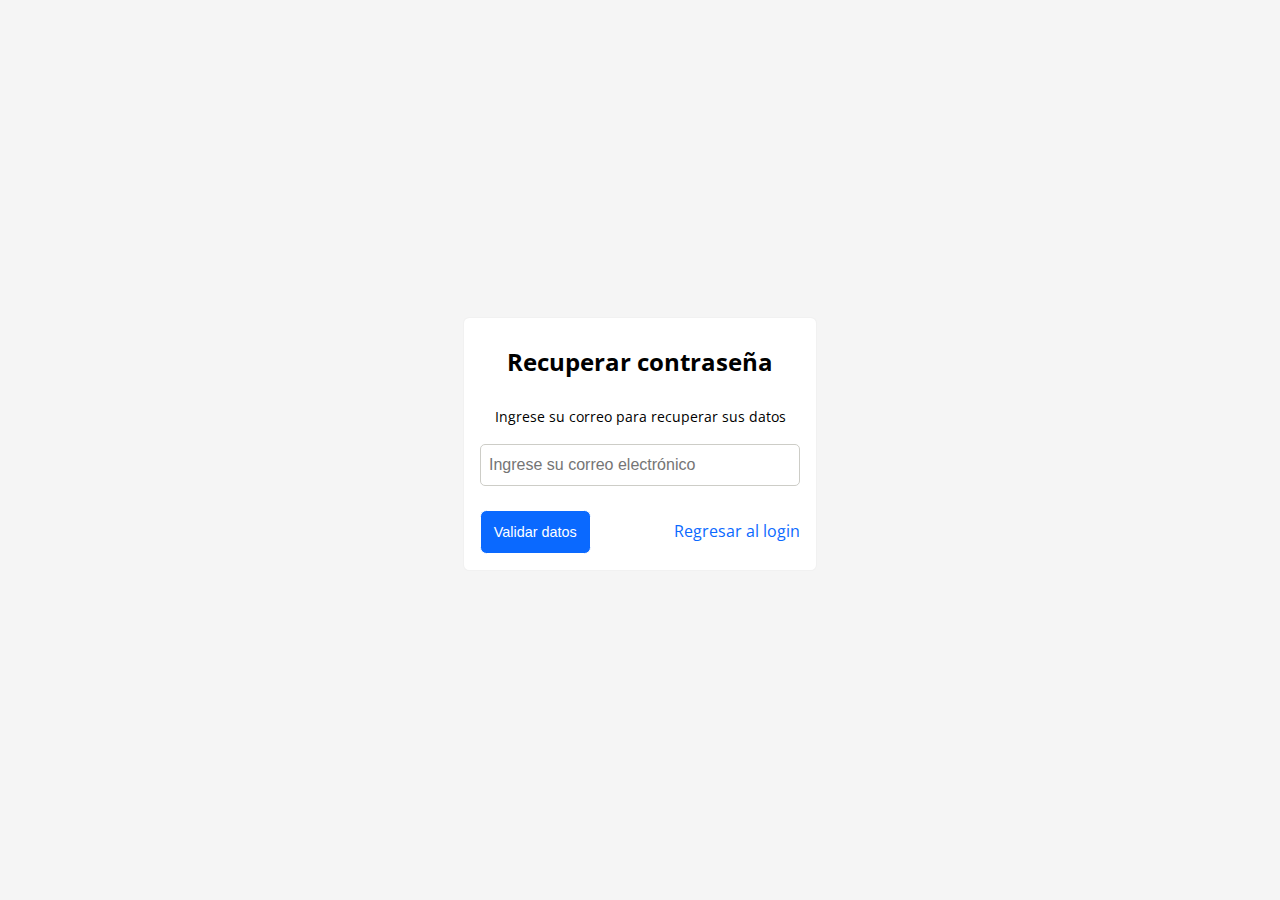
==== forget.html @ 99b49413 "commit punto de partida nuevo" ====
<!DOCTYPE html>
<html lang="en">

<head>
  <meta charset="UTF-8">
  <meta name="viewport" content="width=device-width, initial-scale=1.0">
  <title>Document</title>
  <link rel="stylesheet" href="assets/css/style.css">
  <link rel="stylesheet" href="https://cdnjs.cloudflare.com/ajax/libs/font-awesome/6.4.2/css/all.min.css"
    integrity="sha512-z3gLpd7yknf1YoNbCzqRKc4qyor8gaKU1qmn+CShxbuBusANI9QpRohGBreCFkKxLhei6S9CQXFEbbKuqLg0DA=="
    crossorigin="anonymous" referrerpolicy="no-referrer" />
</head>

<body>

  <main class="content-login">

    <div class="card">

      <div class="card__header center border-none">
        <h1 class="card__title display2 mt-2 mb-2">
          Recuperar contraseña
        </h1>
      </div>
      <div class="card__body">
        <p class="card__text text-center mb-2">
          Ingrese su correo para recuperar sus datos
        </p>
        <form action="" class="form login">
          <div class="form__control">
            <input type="text" class="form__input" placeholder="Ingrese su correo electrónico">
          </div>
          <div class="flex">
            <button class="btn btn-md">Validar datos</button>
            <a href="login.html" class="decoration-none color-primary">Regresar al login</a>
          </div>
        </form>
      </div>

    </div>

  </main>

</body>
---- assets/css/style.css ----
@import url('https://fonts.googleapis.com/css?family=Open+Sans');
@import url("root.css");
@import url("layout.css");
@import url("components/cards.css");
@import url("components/buttons.css");
@import url("components/forms.css");
@import url("components/lists.css");
@import url("components/tags.css");
@import url("components/header.css");
@import url("helpers.css");
@import url("responsive.css");


.login {
  width: 320px;
}
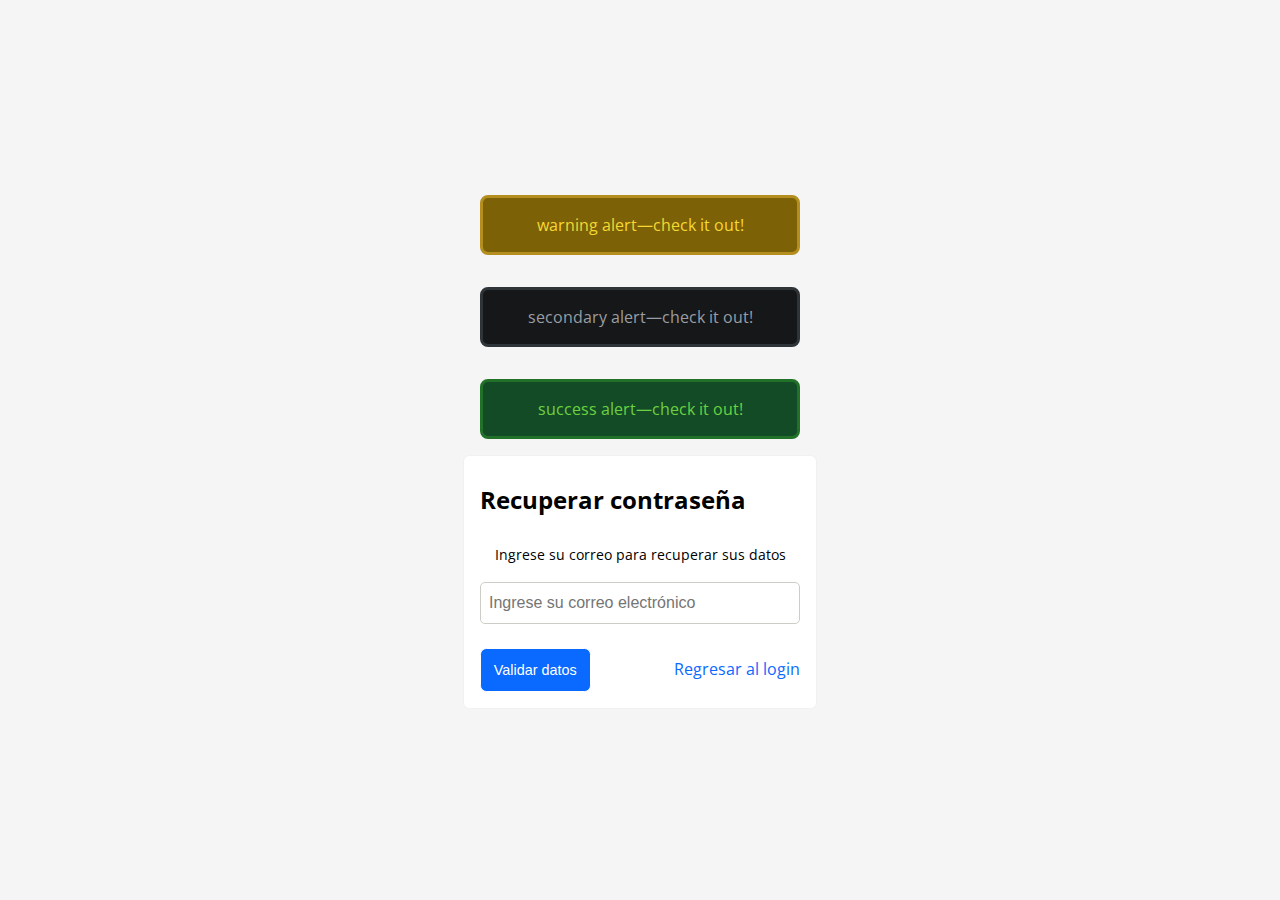
==== commit 26f74e71: "se agregaron las alertas" ====
--- a/forget.html
+++ b/forget.html
@@ -14,7 +14,15 @@
 <body>
 
   <main class="content-login">
-
+      <div class="alert alert-warning">
+        warning alert—check it out!
+      </div>
+      <div class="alert alert-secondary">
+        secondary alert—check it out!
+      </div>
+      <div class="alert alert-success">
+        success alert—check it out!
+      </div>
     <div class="card">
 
       <div class="card__header center border-none">
--- a/assets/css/style.css
+++ b/assets/css/style.css
@@ -9,6 +9,8 @@
 @import url("components/header.css");
 @import url("helpers.css");
 @import url("responsive.css");
+@import url(components/page-set.css);
+@import url(components/alert.css);
 
 
 .login {
